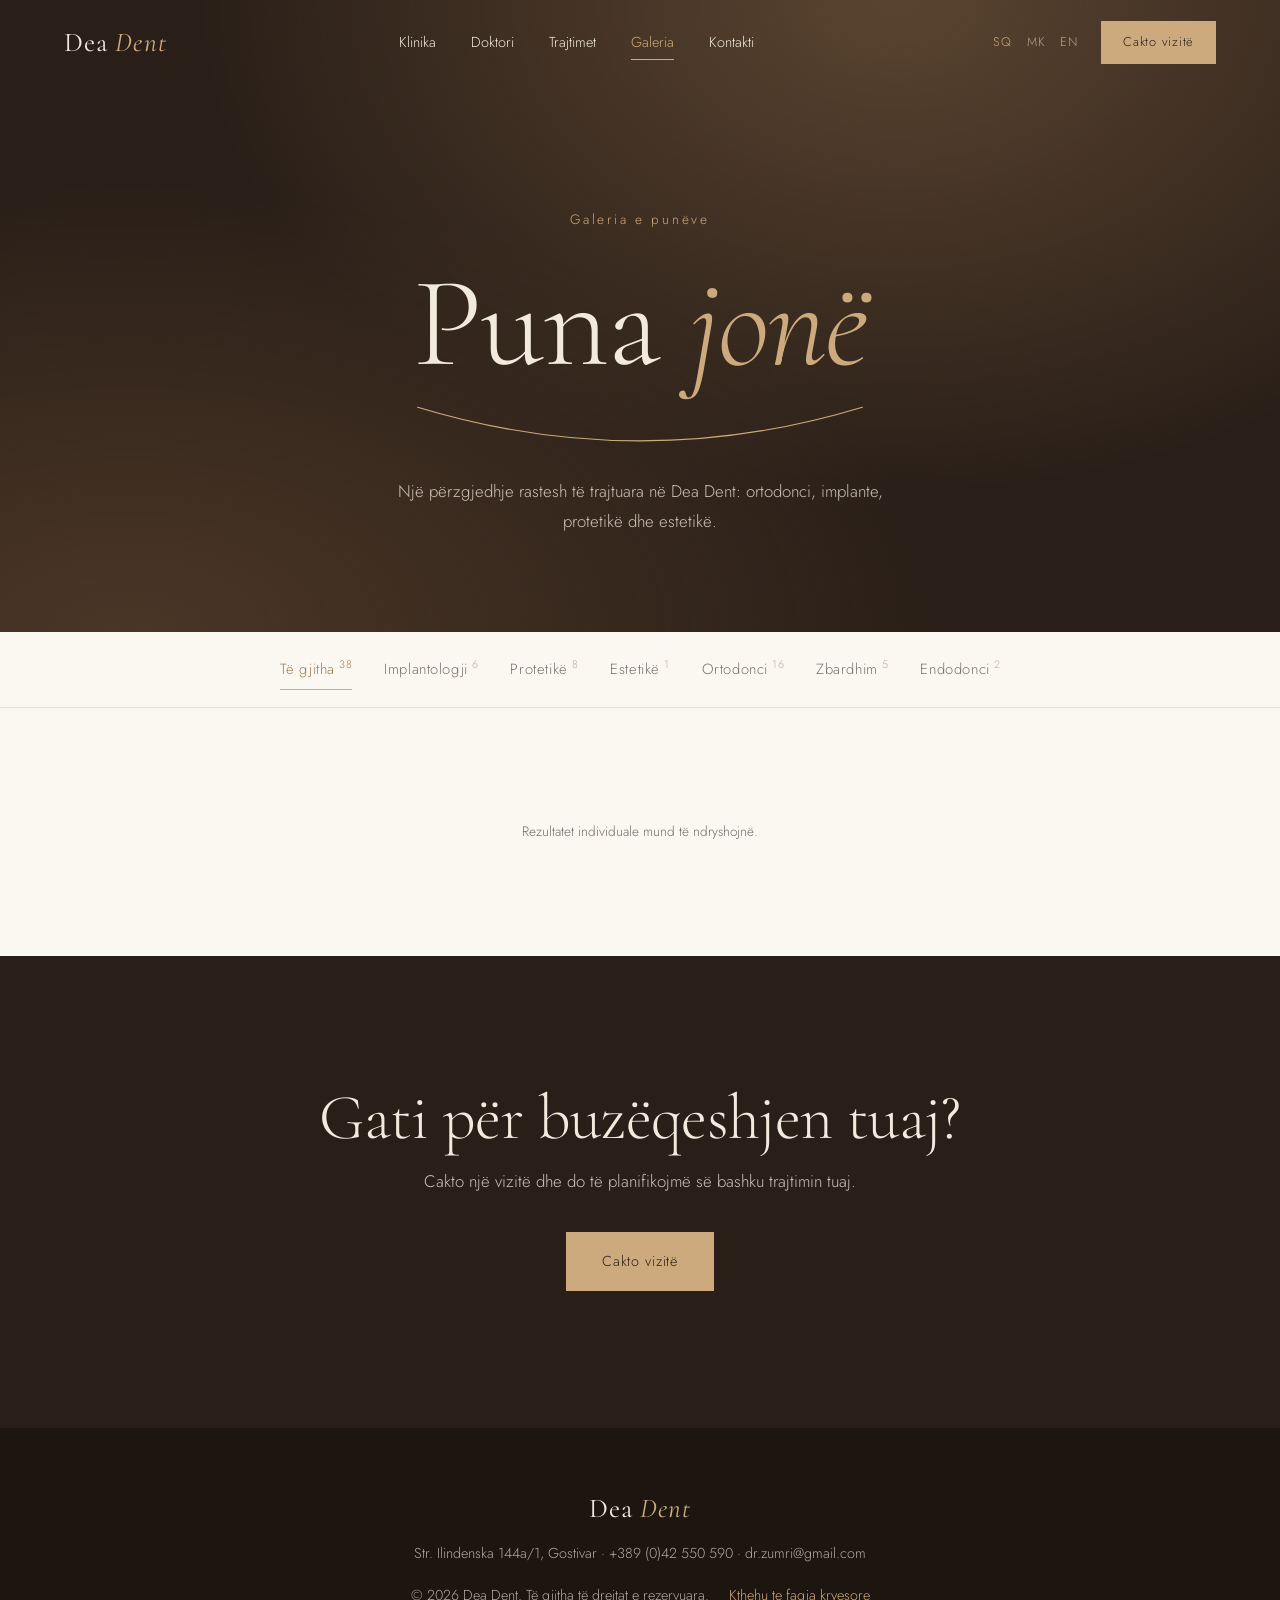
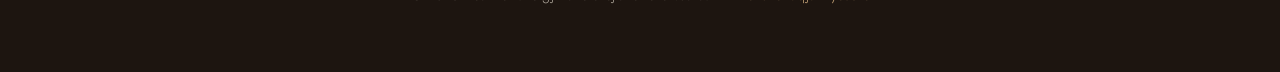
==== gallery.html @ 10c6f8d9 "Create gallery.html" ====
<!DOCTYPE html>
<html lang="sq">
<head>
<meta charset="utf-8">
<meta name="viewport" content="width=device-width, initial-scale=1">
<title>Dea Dent | Galeria e punëve</title>
<meta name="description" content="Galeria e punëve të Dea Dent, Gostivar: ortodonci, implante, protetikë, estetikë, zbardhim dhe endodonci.">
<meta name="theme-color" content="#2A1F18">
<link rel="preconnect" href="https://fonts.googleapis.com"><link rel="preconnect" href="https://fonts.gstatic.com" crossorigin>
<link href="https://fonts.googleapis.com/css2?family=Cormorant+Garamond:ital,wght@0,300;0,400;0,500;1,300;1,400&family=Jost:wght@300;400;500&display=swap" rel="stylesheet">
<style>
:root{--gold:#CDAA7D;--gold-d:#9c7b52;--ivory:#FBF8F2;--cream:#F2EADD;--esp:#2A1F18;--esp2:#3a2c22;--serif:'Cormorant Garamond',Georgia,serif;--sans:'Jost',system-ui,sans-serif;--ease:cubic-bezier(.2,.7,.2,1)}
*{box-sizing:border-box;margin:0;padding:0}
html{scroll-behavior:smooth;scroll-padding-top:80px}
body{font:300 1.05rem/1.75 var(--sans);color:var(--esp);background:var(--ivory);-webkit-font-smoothing:antialiased}
img{max-width:100%;display:block}
a{color:inherit;text-decoration:none}
button{font:inherit;color:inherit}
:focus-visible{outline:2px solid var(--gold);outline-offset:3px}
.skip{position:absolute;left:-999px;background:var(--gold);color:var(--esp);padding:.6rem 1rem;z-index:99}
.skip:focus{left:1rem;top:1rem}
h1,h2,h3{font-family:var(--serif);font-weight:300;line-height:1.05;letter-spacing:-.01em}
h2{font-size:clamp(2.4rem,5vw,4.2rem);margin-bottom:1.5rem}
.it{font-style:italic;color:var(--gold)}
.wrap{width:min(1280px,92%);margin:auto}

/* nav */
.nav{position:fixed;inset:0 0 auto;z-index:50;display:flex;align-items:center;justify-content:space-between;gap:1rem;padding:1.3rem 5vw;color:var(--cream);transition:background .5s,padding .5s}
.nav.solid{background:rgba(42,31,24,.92);backdrop-filter:blur(14px);padding:.8rem 5vw}
.brand{display:flex;align-items:center;gap:.7rem;font:400 1.7rem var(--serif);letter-spacing:.04em}
.brand img{height:34px}.brand em{color:var(--gold)}
#menu{display:flex;gap:2.2rem;font-size:.9rem}
#menu a{position:relative;padding:.3rem 0}
#menu a:after{content:"";position:absolute;left:0;bottom:0;height:1px;width:100%;background:var(--gold);transform:scaleX(0);transform-origin:right;transition:transform .5s var(--ease)}
#menu a:hover:after,#menu a[aria-current]:after{transform:scaleX(1);transform-origin:left}
#menu a[aria-current]{color:var(--gold)}
.tools{display:flex;align-items:center;gap:1rem}
.lang button{background:none;border:0;padding:.3rem .45rem;font-size:.78rem;cursor:pointer;opacity:.6;letter-spacing:.08em}
.lang button[aria-pressed=true]{opacity:1;color:var(--gold)}
.burger{display:none;background:none;border:0;width:36px;height:36px;position:relative;cursor:pointer}
.burger i{position:absolute;left:6px;right:6px;height:1px;background:currentColor;transition:.4s}
.burger i:first-child{top:13px}.burger i:last-child{top:22px}
.burger[aria-expanded=true] i:first-child{top:18px;transform:rotate(45deg)}
.burger[aria-expanded=true] i:last-child{top:18px;transform:rotate(-45deg)}

/* buttons */
.btn{display:inline-block;position:relative;overflow:hidden;background:var(--gold);color:var(--esp);border:1px solid var(--gold);padding:1rem 2.2rem;font-size:.9rem;letter-spacing:.06em;cursor:pointer;transition:color .5s;z-index:0}
.btn:before{content:"";position:absolute;inset:0;background:var(--ivory);transform:translateY(101%);transition:transform .5s var(--ease);z-index:-1}
.btn:hover{color:var(--gold-d)}.btn:hover:before{transform:none}
.btn.sm{padding:.6rem 1.3rem;font-size:.8rem}

/* page hero */
.phero{position:relative;text-align:center;color:var(--cream);padding:clamp(9rem,18vw,13rem) 5vw clamp(4rem,8vw,6rem);background:radial-gradient(ellipse at 70% 0,#5a4430 0,transparent 55%),radial-gradient(ellipse at 10% 100%,#4a3626 0,transparent 50%),var(--esp);overflow:hidden}
.kicker{font-size:.85rem;letter-spacing:.2em;color:var(--gold);margin-bottom:1.6rem;opacity:0;animation:up 1.2s .2s var(--ease) forwards}
.phero h1{font-size:clamp(3.4rem,10vw,8rem);opacity:0;animation:up 1.4s .4s var(--ease) forwards}
.arc{width:min(460px,70%);margin:.4rem auto 0;display:block;overflow:visible}
.arc path{fill:none;stroke:var(--gold);stroke-width:1.5;stroke-linecap:round;stroke-dasharray:1;stroke-dashoffset:1;animation:draw 2.4s 1.1s var(--ease) forwards}
.sub{max-width:54ch;margin:1.6rem auto 0;color:rgba(242,234,221,.8);opacity:0;animation:up 1.2s 1.7s var(--ease) forwards}
@keyframes up{from{opacity:0;transform:translateY(30px)}to{opacity:1;transform:none}}
@keyframes draw{to{stroke-dashoffset:0}}

/* filters */
.bar{position:sticky;top:68px;z-index:40;background:rgba(251,248,242,.94);backdrop-filter:blur(12px);border-bottom:1px solid rgba(205,170,125,.35);transition:top .4s}
.filters{display:flex;gap:.4rem 2rem;justify-content:center;flex-wrap:wrap;padding:1.1rem 0}
.filters button{background:none;border:0;border-bottom:1px solid transparent;padding:.35rem 0;cursor:pointer;font-size:.92rem;letter-spacing:.04em;color:var(--esp);opacity:.62;transition:opacity .3s,border-color .4s,color .3s}
.filters button sup{font-size:.68rem;margin-left:.25rem;color:var(--gold-d)}
.filters button:hover{opacity:1}
.filters button[aria-pressed=true]{opacity:1;color:var(--gold-d);border-color:var(--gold)}

/* gallery */
.gal{padding:clamp(2.5rem,6vw,4.5rem) 0 clamp(4rem,9vw,7rem)}
.masonry{columns:3;column-gap:1.1rem}
.item{position:relative;display:block;width:100%;break-inside:avoid;margin:0 0 1.1rem;overflow:hidden;cursor:zoom-in;background:linear-gradient(145deg,#e8dcc8,#d6c3a3 55%,#c9b08a);min-height:220px;border:0;padding:0;text-align:left;animation:fadein .9s var(--ease) both}
.item.ok{min-height:0;background:#e8dcc8}
.item img{width:100%;height:auto;transition:transform 1.4s var(--ease),opacity .8s;opacity:0}
.item.ok img{opacity:1}
.item:hover img,.item:focus-visible img{transform:scale(1.05)}
.item:before{content:"";position:absolute;inset:12px;border:1px solid rgba(255,255,255,.6);z-index:2;pointer-events:none;opacity:0;transition:opacity .5s,inset .6s var(--ease)}
.item:hover:before,.item:focus-visible:before{opacity:1;inset:18px}
.item figcaption{position:absolute;left:0;right:0;bottom:0;z-index:3;padding:2.2rem 1.4rem 1.1rem;background:linear-gradient(transparent,rgba(42,31,24,.78));color:var(--cream);font:italic 1.2rem var(--serif);transform:translateY(100%);transition:transform .6s var(--ease)}
.item:hover figcaption,.item:focus-visible figcaption{transform:none}
@keyframes fadein{from{opacity:0;transform:translateY(24px)}to{opacity:1;transform:none}}
.note{text-align:center;font-size:.85rem;opacity:.65;margin-top:2.5rem}

/* cta */
.cta{background:var(--esp);color:var(--cream);text-align:center;padding:clamp(4.5rem,10vw,8rem) 5vw}
.cta h2{margin-bottom:1rem}
.cta p{max-width:48ch;margin:0 auto 2.2rem;color:rgba(242,234,221,.8)}

.foot{background:#1d1510;color:rgba(242,234,221,.7);text-align:center;padding:4rem 5vw;display:grid;gap:1rem;font-size:.9rem}
.foot .brand{justify-content:center;color:var(--cream)}
.foot a{color:var(--gold);margin-left:1rem}

/* lightbox */
.lb{position:fixed;inset:0;z-index:100;background:rgba(20,14,10,.96);display:grid;place-items:center;color:var(--cream)}
.lb[hidden]{display:none}
.stage{width:min(90vw,1000px);height:78vh;display:grid;place-items:center}
.stage img{max-width:100%;max-height:100%;object-fit:contain;animation:fade .5s}
@keyframes fade{from{opacity:0;transform:scale(.98)}}
#cap{position:absolute;bottom:1.4rem;left:0;right:0;text-align:center;font:italic 1.2rem var(--serif);color:var(--gold)}
#cap small{display:block;font:300 .8rem var(--sans);letter-spacing:.12em;color:rgba(242,234,221,.6);margin-top:.15rem}
.lb button{position:absolute;background:none;border:0;color:var(--cream);font-size:3rem;cursor:pointer;padding:1rem;line-height:1}
.lb button:hover{color:var(--gold)}
.x{top:1rem;right:1.5rem}.pv{left:1rem}.nx{right:1rem}

@media(max-width:980px){
 .masonry{columns:2}
 .burger{display:block}.nav .btn.sm{display:none}
 #menu{position:fixed;inset:0;background:var(--esp);flex-direction:column;justify-content:center;align-items:center;gap:1.6rem;font:300 2.4rem var(--serif);transform:translateY(-100%);transition:transform .7s var(--ease);z-index:-1}
 #menu.open{transform:none}
}
@media(max-width:560px){
 body{font-size:1rem}
 .masonry{column-gap:.6rem}.item{margin-bottom:.6rem;min-height:150px}
 .filters{justify-content:flex-start;flex-wrap:nowrap;overflow-x:auto;gap:1.4rem;padding:.9rem 5vw;scrollbar-width:none}
 .filters::-webkit-scrollbar{display:none}
 .filters button{white-space:nowrap;flex:none}
 .item figcaption{display:none}
 .brand{font-size:1.4rem}.tools{gap:.3rem}
}
@media(prefers-reduced-motion:reduce){*{animation-duration:.01ms!important;transition-duration:.01ms!important;scroll-behavior:auto!important}.arc path{stroke-dashoffset:0}.kicker,.phero h1,.sub{opacity:1}}
</style>
</head>
<body>
<a class="skip" href="#main" data-i="skip">Kalo te përmbajtja</a>

<header class="nav" id="nav">
  <a class="brand" href="index.html" aria-label="Dea Dent">
    <img src="images/logo.png" alt="" onerror="this.remove()">
    <span>Dea <em>Dent</em></span>
  </a>
  <nav id="menu" aria-label="Main">
    <a href="index.html#about" data-i="n_about">Klinika</a>
    <a href="index.html#doctor" data-i="n_doc">Doktori</a>
    <a href="index.html#treatments" data-i="n_treat">Trajtimet</a>
    <a href="gallery.html" aria-current="page" data-i="n_gal">Galeria</a>
    <a href="index.html#contact" data-i="n_contact">Kontakti</a>
  </nav>
  <div class="tools">
    <div class="lang" role="group" aria-label="Language">
      <button data-lang="sq" aria-pressed="true">SQ</button><button data-lang="mk" aria-pressed="false">MK</button><button data-lang="en" aria-pressed="false">EN</button>
    </div>
    <a class="btn sm" href="index.html#book" data-i="n_book">Cakto vizitë</a>
    <button class="burger" id="burger" aria-label="Menu" aria-expanded="false"><i></i><i></i></button>
  </div>
</header>

<main id="main">
  <section class="phero">
    <p class="kicker" data-i="kick">Galeria e punëve</p>
    <h1><span data-i="h1a">Puna</span> <span class="it" data-i="h1b">jonë</span></h1>
    <svg class="arc" viewBox="0 0 600 70" aria-hidden="true"><path d="M10 12 Q300 100 590 12" pathLength="1"/></svg>
    <p class="sub" data-i="sub">Një përzgjedhje rastesh të trajtuara në Dea Dent: ortodonci, implante, protetikë dhe estetikë.</p>
  </section>

  <div class="bar" id="bar"><div class="wrap"><div class="filters" id="filters" role="group" aria-label="Filter"></div></div></div>

  <section class="gal"><div class="wrap">
    <div class="masonry" id="masonry"></div>
    <p class="note" data-i="note">Rezultatet individuale mund të ndryshojnë.</p>
  </div></section>

  <section class="cta">
    <h2 data-i="cta_t">Gati për buzëqeshjen tuaj?</h2>
    <p data-i="cta_p">Cakto një vizitë dhe do të planifikojmë së bashku trajtimin tuaj.</p>
    <a class="btn" href="index.html#book" data-i="n_book">Cakto vizitë</a>
  </section>
</main>

<footer class="foot">
  <span class="brand"><span>Dea <em>Dent</em></span></span>
  <p>Str. Ilindenska 144a/1, Gostivar · +389 (0)42 550 590 · dr.zumri@gmail.com</p>
  <p>© <span id="yr"></span> Dea Dent. <span data-i="rights">Të gjitha të drejtat e rezervuara.</span> <a href="index.html" data-i="back">Kthehu te faqja kryesore</a></p>
</footer>

<div class="lb" id="lb" role="dialog" aria-modal="true" aria-label="Gallery" hidden>
  <button class="x" data-act="close" aria-label="Close">×</button>
  <button class="pv" data-act="prev" aria-label="Previous">‹</button>
  <div class="stage" id="stage"></div><p id="cap"></p>
  <button class="nx" data-act="next" aria-label="Next">›</button>
</div>

<script>
'use strict';
/* ===== PHOTOS =====
   To add a photo: add its link into the matching list below.
   To add a new category: add a new line here AND a name for it in T (sq, mk, en). */
const U='https://i.imgur.com/';
const CATS={
  ortho:['bTgoWbn','6PHapFc','g3kl5eH','hEFzyEu','LEjSRxi','rGBQbpN','dMKmxZs','084I5NT','oC6cPpE','E4oucXt','8tjpWKR','87OuQ5S','rCFWFTy','tk45aNS','Oy8AvPO','MD7MRgB'],
  implant:['hn5xeiJ','S9xZ2VT','1NpeXoA','CalFZJi','9BdXIkI','wrpZR0g'],
  prosth:['v9CRHIB','wHfjt2D','7BjbuDH','wILdLg4','uNff8O1','VTMJsfE','L8rCB9a','ug7Ri7D'],
  aesth:['INTjm4K'],
  bleach:['dESYNxH','YnkB5n5','w69CmLa','HISEIHc','noZ0D34'],
  endo:['er7oCqC','f0BRacj']
};
const ORDER=['implant','prosth','aesth','ortho','bleach','endo'];

const T={
sq:{skip:'Kalo te përmbajtja',n_about:'Klinika',n_doc:'Doktori',n_treat:'Trajtimet',n_gal:'Galeria',n_contact:'Kontakti',n_book:'Cakto vizitë',
kick:'Galeria e punëve',h1a:'Puna',h1b:'jonë',sub:'Një përzgjedhje rastesh të trajtuara në Dea Dent: ortodonci, implante, protetikë dhe estetikë.',
all:'Të gjitha',ortho:'Ortodonci',implant:'Implantologji',prosth:'Protetikë',aesth:'Estetikë',bleach:'Zbardhim',endo:'Endodonci',
note:'Rezultatet individuale mund të ndryshojnë.',cta_t:'Gati për buzëqeshjen tuaj?',cta_p:'Cakto një vizitë dhe do të planifikojmë së bashku trajtimin tuaj.',
rights:'Të gjitha të drejtat e rezervuara.',back:'Kthehu te faqja kryesore',title:'Dea Dent | Galeria e punëve'},
mk:{skip:'Прескокни до содржината',n_about:'Клиника',n_doc:'Докторот',n_treat:'Третмани',n_gal:'Галерија',n_contact:'Контакт',n_book:'Закажи термин',
kick:'Галерија на работи',h1a:'Нашата',h1b:'работа',sub:'Избор на случаи третирани во Dea Dent: ортодонција, импланти, протетика и естетика.',
all:'Сите',ortho:'Ортодонција',implant:'Имплантологија',prosth:'Протетика',aesth:'Естетика',bleach:'Белење',endo:'Ендодонција',
note:'Индивидуалните резултати може да се разликуваат.',cta_t:'Подготвени за вашиот осмев?',cta_p:'Закажете термин и заедно ќе го испланираме вашиот третман.',
rights:'Сите права се задржани.',back:'Назад на почетна',title:'Dea Dent | Галерија на работи'},
en:{skip:'Skip to content',n_about:'Clinic',n_doc:'Doctor',n_treat:'Treatments',n_gal:'Gallery',n_contact:'Contact',n_book:'Book a visit',
kick:'Our work',h1a:'Our',h1b:'work',sub:'A selection of cases treated at Dea Dent: orthodontics, implants, prosthetics and aesthetics.',
all:'All',ortho:'Orthodontics',implant:'Implantology',prosth:'Prosthetics',aesth:'Aesthetics',bleach:'Bleaching',endo:'Endodontics',
note:'Individual results may vary.',cta_t:'Ready for your smile?',cta_p:'Book a visit and we will plan your treatment together.',
rights:'All rights reserved.',back:'Back to home',title:'Dea Dent | Our work'}
};

const $=(s,c=document)=>c.querySelector(s), $$=(s,c=document)=>[...c.querySelectorAll(s)];
let lang='sq';
try{lang=localStorage.getItem('dd-lang')||'sq'}catch(e){}
if(!T[lang])lang='sq';
let cur='all';

/* flat list of photos: {cat, n, src} */
const PHOTOS=[];
ORDER.forEach(c=>CATS[c].forEach((id,i)=>PHOTOS.push({cat:c,n:i+1,src:`${U}${id}.jpeg`})));

function buildFilters(){
  const box=$('#filters');box.innerHTML='';
  const mk=(k,count)=>{
    const b=document.createElement('button');b.type='button';b.dataset.f=k;
    b.setAttribute('aria-pressed',k===cur);
    b.innerHTML=`${T[lang][k]}<sup>${count}</sup>`;
    b.addEventListener('click',()=>{cur=k;$$('button',box).forEach(x=>x.setAttribute('aria-pressed',x.dataset.f===k));render();
      scrollTo({top:$('.gal').getBoundingClientRect().top+scrollY-130,behavior:'smooth'})});
    box.appendChild(b);
  };
  mk('all',PHOTOS.length);ORDER.forEach(c=>mk(c,CATS[c].length));
}

let shown=[];
function render(){
  const m=$('#masonry');m.innerHTML='';
  shown=PHOTOS.filter(p=>cur==='all'||p.cat===cur);
  shown.forEach((p,i)=>{
    const f=document.createElement('figure');
    const b=document.createElement('button');
    b.className='item';b.type='button';b.dataset.i=i;
    b.style.animationDelay=Math.min(i,12)*60+'ms';
    const label=`${T[lang][p.cat]} ${p.n}`;
    b.setAttribute('aria-label',label);
    b.innerHTML=`<img src="${p.src}" alt="${label}" loading="lazy" referrerpolicy="no-referrer"><figcaption>${T[lang][p.cat]}</figcaption>`;
    const img=$('img',b);
    img.addEventListener('load',()=>b.classList.add('ok'));
    img.addEventListener('error',()=>{b.remove()});
    if(img.complete&&img.naturalWidth)b.classList.add('ok');
    m.appendChild(b);
  });
}

function setLang(l){
  lang=l;try{localStorage.setItem('dd-lang',l)}catch(e){}
  document.documentElement.lang=l;document.title=T[l].title;
  $$('[data-i]').forEach(el=>{const v=T[l][el.dataset.i];if(v)el.textContent=v});
  $$('[data-lang]').forEach(b=>b.setAttribute('aria-pressed',b.dataset.lang===l));
  buildFilters();render();
}
$$('[data-lang]').forEach(b=>b.addEventListener('click',()=>setLang(b.dataset.lang)));

/* nav */
const nav=$('#nav'),burger=$('#burger'),menu=$('#menu');
const onScroll=()=>nav.classList.toggle('solid',scrollY>60);
addEventListener('scroll',onScroll,{passive:true});onScroll();
const toggleMenu=o=>{menu.classList.toggle('open',o);burger.setAttribute('aria-expanded',o);document.body.style.overflow=o?'hidden':''};
burger.addEventListener('click',()=>toggleMenu(!menu.classList.contains('open')));
$$('#menu a').forEach(a=>a.addEventListener('click',()=>toggleMenu(false)));
/* lightbox */
const lb=$('#lb'),stage=$('#stage'),cap=$('#cap');let idx=0,opener=null;
function show(i){
  const items=$$('.item');if(!items.length)return;
  idx=(i+items.length)%items.length;
  const p=shown[+items[idx].dataset.i];
  stage.innerHTML='';const c=document.createElement('img');c.src=p.src;c.alt=`${T[lang][p.cat]} ${p.n}`;c.referrerPolicy='no-referrer';stage.appendChild(c);
  cap.innerHTML='';cap.append(T[lang][p.cat]);const s=document.createElement('small');s.textContent=`${idx+1} / ${items.length}`;cap.appendChild(s);
}
function openLb(el){
  opener=el;const items=$$('.item');show(items.indexOf(el));
  lb.hidden=false;document.body.style.overflow='hidden';$('.x',lb).focus();
}
function closeLb(){lb.hidden=true;document.body.style.overflow='';opener&&opener.isConnected&&opener.focus()}
document.addEventListener('click',e=>{
  const it=e.target.closest('.item');if(it&&!lb.contains(it))return openLb(it);
  const a=e.target.dataset.act;if(a==='close')closeLb();if(a==='prev')show(idx-1);if(a==='next')show(idx+1);
  if(e.target===lb||e.target===stage)closeLb();
});
document.addEventListener('keydown',e=>{
  if(lb.hidden)return;
  if(e.key==='Escape')closeLb();if(e.key==='ArrowLeft')show(idx-1);if(e.key==='ArrowRight')show(idx+1);
});
let tx=0;lb.addEventListener('touchstart',e=>tx=e.touches[0].clientX,{passive:true});
lb.addEventListener('touchend',e=>{const d=e.changedTouches[0].clientX-tx;if(Math.abs(d)>50)show(idx+(d<0?1:-1))});

$('#yr').textContent=new Date().getFullYear();
setLang(lang);
</script>
</body>
</html>
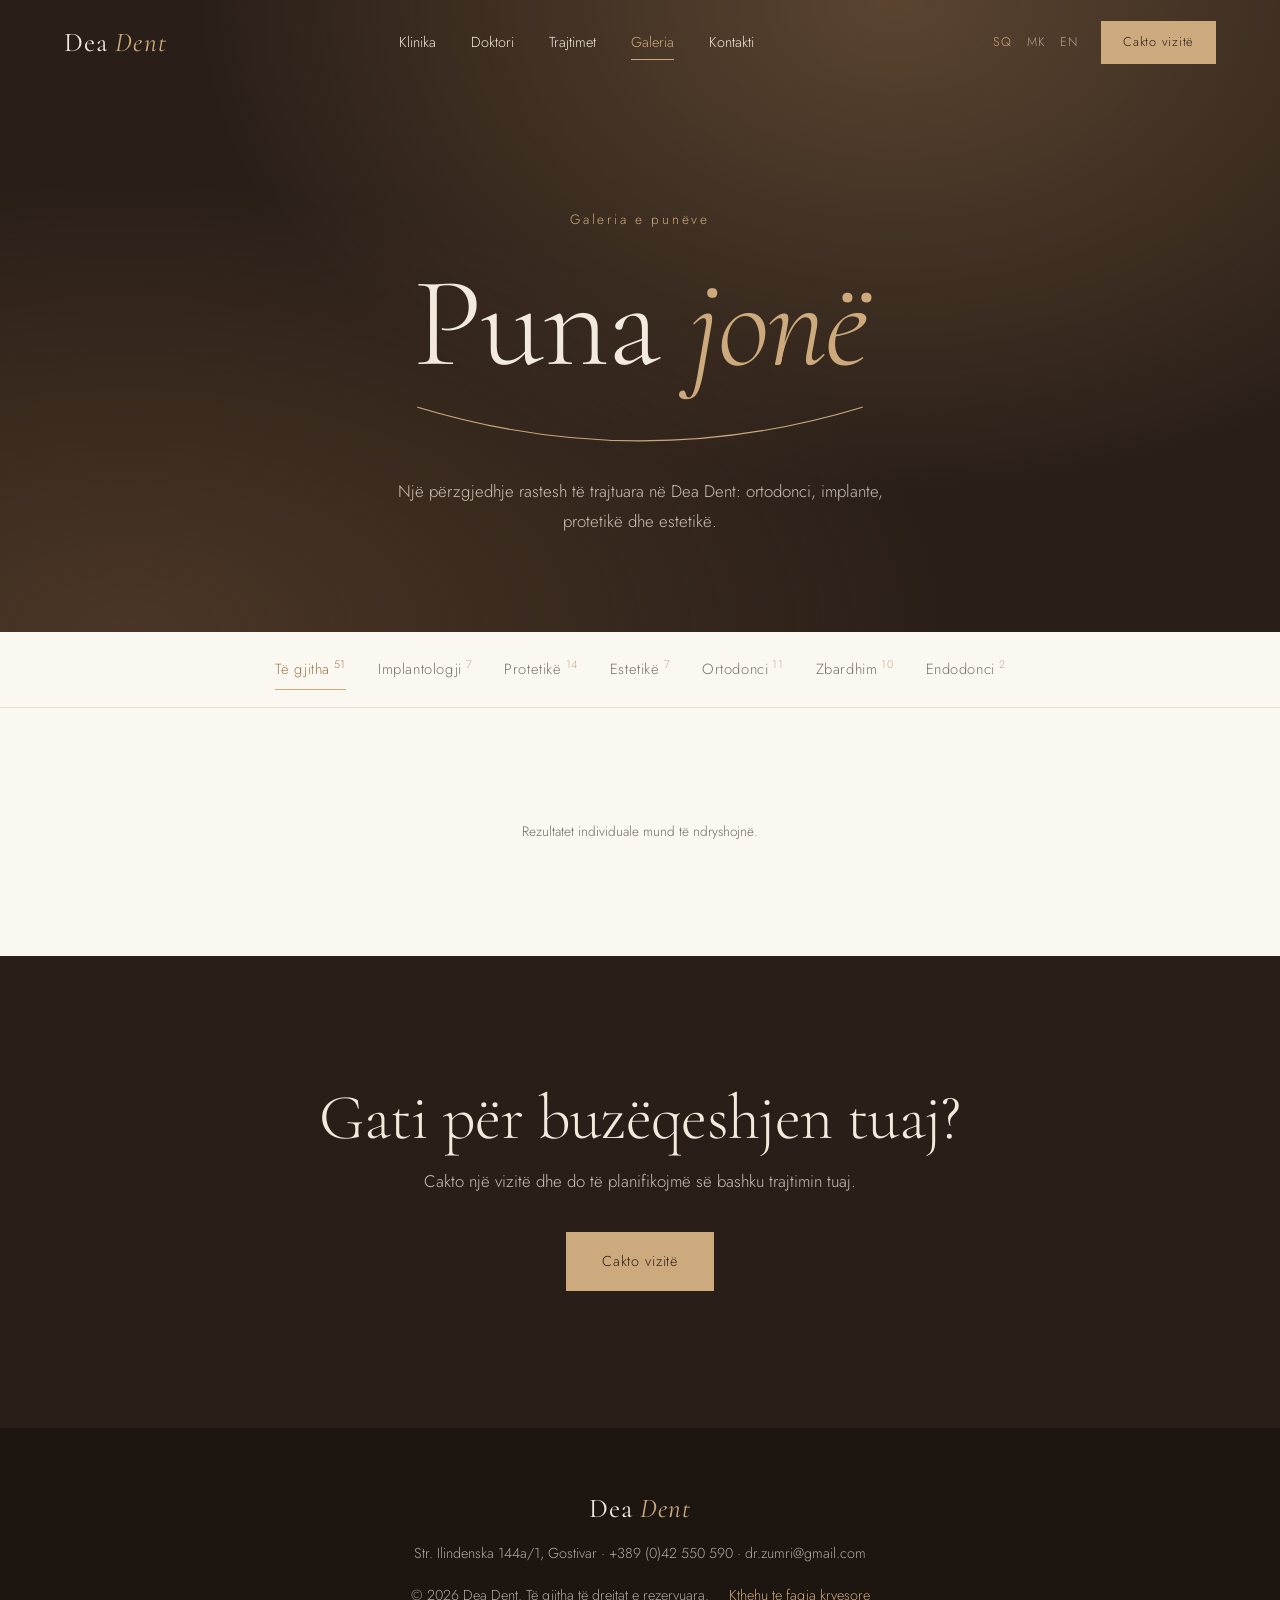
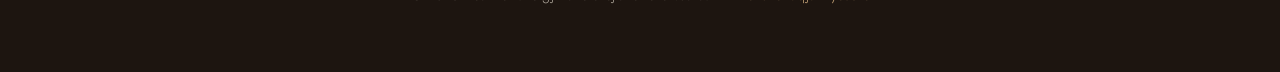
==== commit ef75acca: "Update photo categories and add new entries" ====
--- a/gallery.html
+++ b/gallery.html
@@ -187,11 +187,11 @@
    To add a new category: add a new line here AND a name for it in T (sq, mk, en). */
 const U='https://i.imgur.com/';
 const CATS={
-  ortho:['bTgoWbn','6PHapFc','g3kl5eH','hEFzyEu','LEjSRxi','rGBQbpN','dMKmxZs','084I5NT','oC6cPpE','E4oucXt','8tjpWKR','87OuQ5S','rCFWFTy','tk45aNS','Oy8AvPO','MD7MRgB'],
-  implant:['hn5xeiJ','S9xZ2VT','1NpeXoA','CalFZJi','9BdXIkI','wrpZR0g'],
-  prosth:['v9CRHIB','wHfjt2D','7BjbuDH','wILdLg4','uNff8O1','VTMJsfE','L8rCB9a','ug7Ri7D'],
-  aesth:['INTjm4K'],
-  bleach:['dESYNxH','YnkB5n5','w69CmLa','HISEIHc','noZ0D34'],
+  ortho:['bTgoWbn','6PHapFc','g3kl5eH','hEFzyEu', 'dMKmxZs','084I5NT','oC6cPpE','Oy8AvPO','MD7MRgB','a3SRvsP','iovP0Bg',],
+  implant:['hn5xeiJ','S9xZ2VT','1NpeXoA','CalFZJi','9BdXIkI','wrpZR0g','6jpCnRJ',],
+  prosth:['v9CRHIB','wHfjt2D','7BjbuDH','wILdLg4','uNff8O1','VTMJsfE','L8rCB9a','ug7Ri7D', 'rGBQbpN', '87OuQ5S', 'tk45aNS', 'E4oucXt', '8tjpWKR', 'LEjSRxi'],
+  aesth:['INTjm4K','rCFWFTy','EkIOYDJ','9uuWFJW','zWy0QIE','IocxSn4','CzE14C1',],
+  bleach:['dESYNxH','YnkB5n5','w69CmLa','HISEIHc','noZ0D34','u9mQyW0','zWzQMAC','2ky69zr','gkNYmnj','RQu97n3',],
   endo:['er7oCqC','f0BRacj']
 };
 const ORDER=['implant','prosth','aesth','ortho','bleach','endo'];
